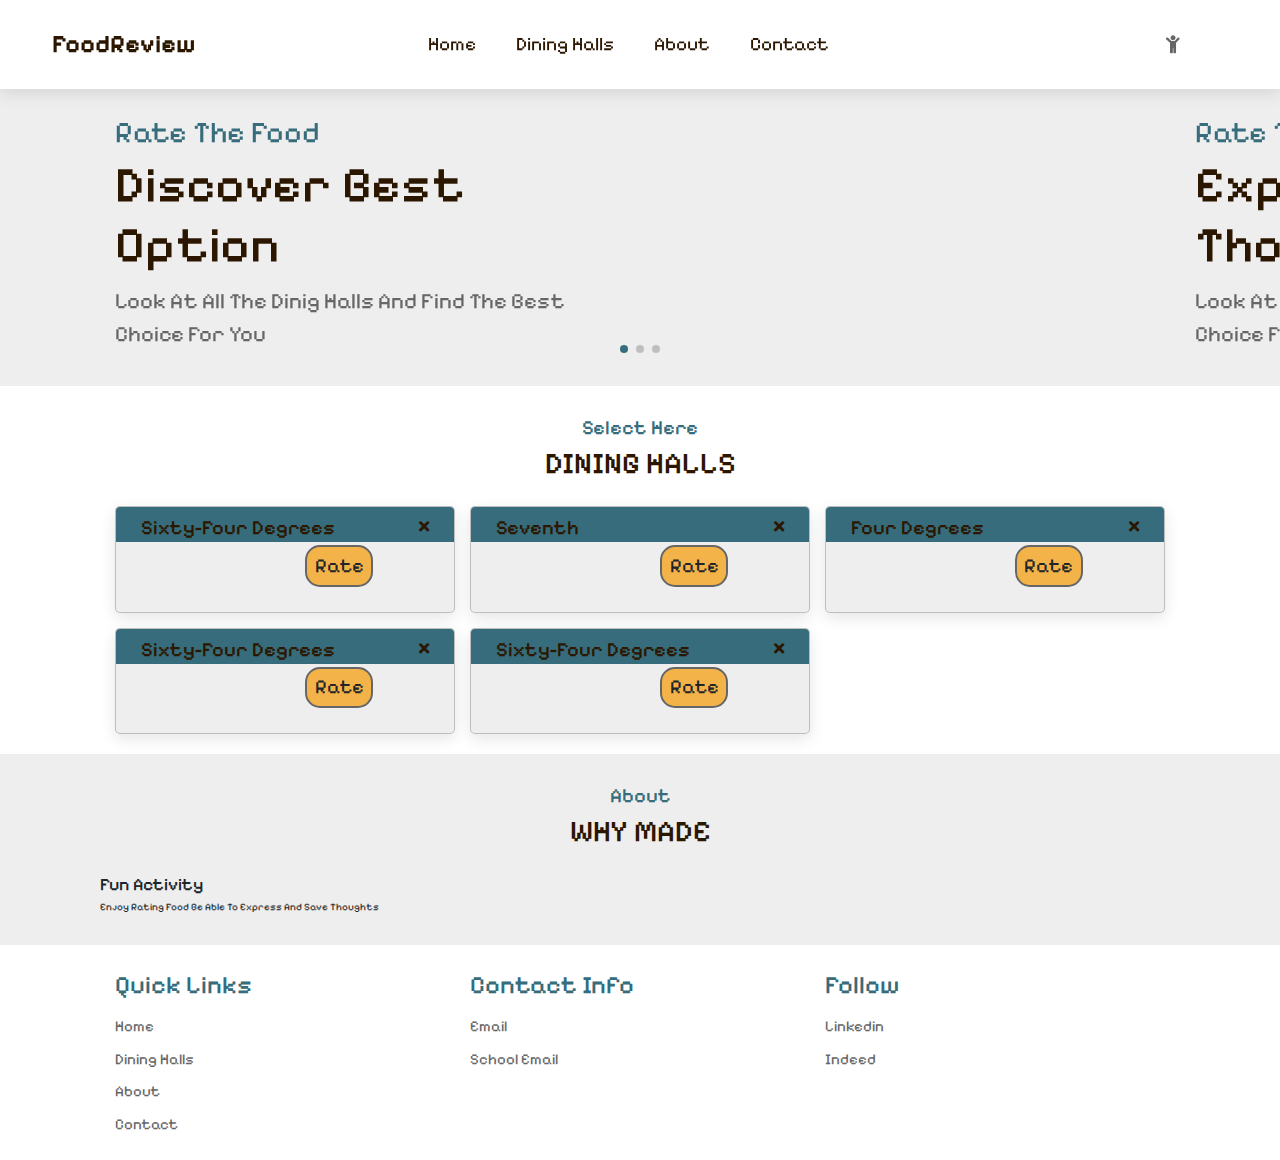
==== index.html @ 7d435344 "Add files via upload" ====
<!doctype html>
<html lang="en">
  <head>
    <title>Food Review</title>
    <!-- Required meta tags -->
    <meta charset="utf-8">
    <meta http-equiv="X-UA-Compatible" content="IE=edge">
    <meta name="viewport" content="width=device-width, initial-scale=1, shrink-to-fit=no">

    <link rel="stylesheet" href="https://unpkg.com/swiper/swiper-bundle.min.css"/>

    <!--font awesome cdn link (can change it later to own font)-->
    <link rel="stylesheet" href="https://cdnjs.cloudflare.com/ajax/libs/font-awesome/5.15.3/css/all.min.css">
    <!--CSS sheet-->
    <link rel="stylesheet" href="style.css">
    <!-- Bootstrap CSS -->
    <link rel="stylesheet" href="https://stackpath.bootstrapcdn.com/bootstrap/4.3.1/css/bootstrap.min.css" integrity="sha384-ggOyR0iXCbMQv3Xipma34MD+dH/1fQ784/j6cY/iJTQUOhcWr7x9JvoRxT2MZw1T" crossorigin="anonymous">
  </head>

  <body>
<!--head section starts-->
    <header>
        <!--maybe can make my own logo and put it there-->
        <div class="header-container">
        <a href="#" class="logo"><img src = "images/notebook.png" alt=""></img>FoodReview</a>
        <nav class="navbar">
            <!--can change it to the different webpages-->
            <a href="#home" class="active">Home</a>
            <a href="#dishes" >Dining Halls</a>
            <a href="#about" >About</a>
            <a href="#footer">Contact</a>
        </nav>

        <div class="icons">
        <i class="fas fa-bars" id="menu-bars"></i>
        <i class="fa fa-child" id="signup"></i>
     
        </div>
    </div>
    </header>

    <!--Home section starts-->
    <section class ="home" id="home">
        <div class="swiper-container home-slider">
            <div class="swiper-wrapper wrapper">
                <div class="swiper-slide slide">
                    <div class="content">
                        <span> Rate the Food</span>
                        <h3>Discover Best Option</h3>
                        <p>Look at all the dinig halls and find the best choice
                        for you</p>
                    </div>
                    <div class="image">
                        <img src="images/img4.png" alt="">
                    </div>
                </div>
                <div class="swiper-slide slide">
                    <div class="content">
                        <span> Rate the Food</span>
                        <h3>Express Your Thoughts</h3>
                        <p>Look at all the dinig halls and find the best choice 
                        for you</p>
                    </div>
                    <div class="image">
                        <img src="images/img2.png" alt="">
                    </div>
                </div>
                <div class="swiper-slide slide">
                    <div class="content">
                        <span> Rate the Food</span>
                        <h3>Which Dining Hall is Best</h3>
                        <p>Look at all the dinig halls and find the best choice 
                        for you</p>
                    </div>
                    <div class="image">
                        <img src="images/img1.png" alt="">
                    </div>
                </div>

            </div>

            <div class="swiper-pagination"></div>
        </div>

    </section>

    <!--Dining halls-->
    <section class="dishes" id="dishes">
        <h3 class="sub-heading">Select Here</h3>
        <h1 class="heading">Dining Halls</h1>
        <div class="box-container">
        <div class="box">
            <!--can change to diff shape maybe more computer related-->
            <a class="fa fa-times"></a>
            <h3>Sixty-Four Degrees</h3>
            <img src="images/sixth.png" alt="">
            <!--stars too be added-->
            <a href="" class="btn">     Rate     </a>
            <!--and buttons and price-->
        </div>
        <div class="box">
            <!--can change to diff shape maybe more computer related-->
            <a class="fa fa-times"></a>
            <h3>Seventh</h3>
            <img src="images/warren1.jpg" alt="">
            <!--stars too be added-->
            <a href="warren.html" class="btn">     Rate     </a>
            <!--and buttons and price-->
        </div>
        <div class="box">
            <!--can change to diff shape maybe more computer related-->
            <a class="fa fa-times"></a>
            <h3>Four Degrees</h3>
            <img src="images/revelle.png" alt="">
            <!--stars too be added-->
            <a href="" class="btn">     Rate     </a>
            <!--and buttons and price-->
        </div>
        <div class="box">
            <!--can change to diff shape maybe more computer related-->
            <a  class="fa fa-times"></a>
            <h3>Sixty-Four Degrees</h3>
            <img src="images/img1.png" alt="">
            <!--stars too be added-->
            <a href="" class="btn">     Rate     </a>
            <!--and buttons and price-->
        </div>
        <div class="box">
            <!--can change to diff shape maybe more computer related-->
            <a class="fa fa-times"></a>
            <h3>Sixty-Four Degrees</h3>
            <img src="images/thurgod.png" alt="">
            <!--stars too be added-->
            <a href="" class="btn">     Rate     </a>
            <!--and buttons and price-->
        </div>
    </div>
            </section>

    <!--About section-->
          <section class="about" id="about">
            <h3 class="sub-heading">About</h3>
            <h1 class="heading">Why made</h1>
            <div class="row">
                <div class="image">
                    <img src="images/computer.png" alt="">

                </div>

                <div class="content">
                    <h3>Fun activity</h3>
                    <p> Enjoy rating food be able to express and save Thoughts

                    </p>
                </div>
            </div>

          </section>  

          <!--footer-->
          <section class="footer" id="footer">
            <div class="box-container">
                <div class="box">
                    <h3>Quick Links</h3>
                    <a href="">home</a>
                    <a href="">dining halls</a>
                    <a href="">about</a>
                    <a href="">contact</a>
                </div>
                <div class="box">
                    <h3>Contact Info</h3>
                    <a href="">email</a>
                    <a href="">school email</a>
                </div>
                <div class="box">
                    <h3>follow</h3>
                    <a href="">linkedin</a>
                    <a href="">indeed</a>
                </div>

            </div>


          </section>

    
    <script src="https://unpkg.com/swiper/swiper-bundle.min.js"></script>
    <!-- Optional JavaScript -->
    <script src="custom.js"></script>
    <!-- jQuery first, then Popper.js, then Bootstrap JS -->
    <script src="https://code.jquery.com/jquery-3.3.1.slim.min.js" integrity="sha384-q8i/X+965DzO0rT7abK41JStQIAqVgRVzpbzo5smXKp4YfRvH+8abtTE1Pi6jizo" crossorigin="anonymous"></script>
    <script src="https://cdnjs.cloudflare.com/ajax/libs/popper.js/1.14.7/umd/popper.min.js" integrity="sha384-UO2eT0CpHqdSJQ6hJty5KVphtPhzWj9WO1clHTMGa3JDZwrnQq4sF86dIHNDz0W1" crossorigin="anonymous"></script>
    <script src="https://stackpath.bootstrapcdn.com/bootstrap/4.3.1/js/bootstrap.min.js" integrity="sha384-JjSmVgyd0p3pXB1rRibZUAYoIIy6OrQ6VrjIEaFf/nJGzIxFDsf4x0xIM+B07jRM" crossorigin="anonymous"></script>
  </body>
</html>
---- style.css ----
/*issues it glitches out sometimes when made smaller and sometimes sthe slides overlap*/
/*look for retro computer color sceme*/

@import url('https://fonts.googleapis.com/css2?family=Nunito:ital,wght@0,200..1000;1,200..1000&family=Pixelify+Sans:wght@400..700&display=swap');

:root{
    --yellow:#F2AF43;
    --black:#2B1600;
    --light-color:#666;
    --blue:#366c7b;
    --light-yellow:#FFDD83;
    --orange:#2fa3e1;
    --box-shadow:0 .5rem 1.5rem rgba(0,0,0,.1);
}

*{
    font-family: 'Pixelify Sans',sans-serif;
    margin:0; padding:0;
    box-sizing: border-box;
    text-decoration: none;
    outline: none; border: none;
    text-transform: capitalize;
    transition: all .2s linear;
}  

html{
    font-size:62.5%;
    overflow-x:hidden;
    scroll-padding-top:5.5rem ;
    scroll-behavior: smooth;
}

section{
    padding:2rem 9%;
}

/*if i have multiple sections then the background of each section will change with even number*/
section:nth-child(even){
    /*the background of the  FEF1C7image change it later*/
    background:#eee;
}

/*the heading of second ssection*/
.sub-heading{
    text-align: center;
    color:#366c7b;
    font-size: 2rem;
    padding-top: 1rem;
}

.heading{
    text-align:center;
    color:var(--black);
    font-size: 3rem;
    padding-bottom: 2rem;
    text-transform: uppercase;
}




header{
    position:fixed;
    top:0; left: 0; right:0;
    /*change the color of nav bar*/
    background: #ffffff;
    padding:1rem 7%;
    display: flex;
    align-items: center;
    justify-content: space-between;
    z-index:1000;
    box-shadow: var(--box-shadow);
}

.header-container {
    display: flex;
    align-items: center; /* Center items vertically */
    justify-content:space-between; /* Space items out */
    padding:1rem; /* Adjust as needed */
}

header .logo{
    /*the color of Food Review + size change to color scheme later*/
    color:var(--black);
    font-size:2.5rem;
    font-weight: bolder;
    margin-left: -1cm;
}

/*logo change and stuff ! Do change make the website retro game style!!!*/
header .logo img{
    width: 80px;
    margin-top: -7.5px;
    margin-right: -10px;
    
}

.header-container .navbar{
    display: flex;
    gap: 1rem;
    /*make it be in the middle*/
    margin-left: -3cm;
}

.header-container .navbar a{
    /*this changes the size of the hot bar menu lolool and color*/
    font-size:1.9rem;
    border-radius: .5rem;
    padding: .5rem 1.5rem;
    color:var(--black);
}


/* Icons styling */
.header-container .icons {
    display: flex;
    gap: 1rem; /* Adjust spacing between icons */
    align-items: center;
}

/* Adjust icon sizes if needed */
.header-container .icons i {
    font-size: 1.8rem; /* Adjust size as needed */
    color: var(--light-color); /* Adjust color if needed */
}


/*the hover bar and home button*/
header .navbar a:hover{
    color:#ffffff;
    background:#366c7b;
}

header .icons i,
header .icons a{
    /*change the curosor if prefered*/
    cursor:pointer;
}

/*makes sure it is not displayed */
header .icons #menu-bars{
    display:none;
}

.home .home-slider .slide{
    display: flex;
    align-items: center;
    flex-wrap:wrap;
    gap:9rem;
    padding-top:9rem;
}

.home .home-slider .slide .content{
    flex:1 1 45rem;
}

.home .home-slider .slide .image{
    flex:1 1 45rem;
}

/*to fix the image to maek better later*/
.home .home-slider .slide .image img{
    width:80%;
    margin-top: 5rem;
    margin-bottom: 5rem;
    border-radius: 100%;
    overflow: hidden;
}

.home .home-slider .slide .content span{
    /*can change the color Rate the Food is in green change to diff / also font*/
    color:#366c7b;
    font-size: 3rem;
    overflow: hidden;
}

.home .home-slider .slide .content h3{
    color:var(--black);
    font-size: 7rem;
    overflow: hidden;
}

.home .home-slider .slide .content p{
    color:var(--light-color);
    font-size: 2.2rem;
    padding:.5rem 0;
    line-height: 1.5;
    overflow: hidden;
}

.home .home-slider {
    position: relative;
}

.swiper-pagination-bullet-active{
    /*the little circle in the bottom change the color*/
    background: #366c7b;
}

/*the size of the content all together*/
.home .home-slider .slide .content h3{
    font-size:5rem;
}

.dishes .box-container{
    display: grid;
    grid-template-columns: repeat(auto-fit,minmax(32rem, 1fr));
    gap:1.5rem;
}

.dishes .box-container .box{
    padding: 2.5rem;
    background:#eee;
    border-radius: .5rem;
    border:.1rem solid rgba(0,0,0,.2);
    box-shadow: var(--box-shadow);
    position: relative;
    overflow: hidden;
}


.dishes .box-container .box .fa-times{
    position: absolute;
    top:0rem;
    background: #366c7b;
    border-width: 50%;
    height:4rem;
    width:100rem;
    line-height:5rem;
    display: flex;
    align-items: right;
    justify-content: center;
    /*size of heart*/
    font-size:1.5rem;
    color:var(--black);
   
}

.dishes .box-container .fa-times{
    position: absolute;
    right:-47rem;
    margin-top: -5px;
}

/*size of image inside the dining hall thing */
.dishes .box-container .box img{
    margin:1rem 0;
    margin-left: 2.2rem;
    margin-top: 2rem;
    width:85%;
    height: auto;
}

.dishes .box-container .box h3{
    color:var(--black);
    font-size: 2rem;
    position: relative;
    z-index: 1;
    margin-top: -16px;
}

.dishes .box-container .btn{
    border:2px solid #666;
    border-radius: 15px;
    background: #F4B349;
    font-size: 2rem;
    margin-left: 14rem;
}


.about .row{
    display: flex;
    flex-wrap: wrap;
    gap: 1.5rem;
    align-items: center;
    flex-direction: row-reverse;
    
}

.about .row .image{
    flex:1 1 45rem;
}

.about .row .image img{
    width: 55%;
}
   
.about .image img{
    margin-left: 13cm;
}

.footer .box-container{
    display:grid;
    grid-template-columns: repeat(auto-fit,minmax(25rem,1fr));
    gap:1.5rem;

}
.footer .box-container .box h3{
    padding:.5rem 0;
    font-size: 2.5rem;
    color:#366c7b;
}

/*how to change the font*/
.footer .box-container .box a{
    font-family: "Pixelify Sans", sans-serif;
    padding:.5rem 0;
    font-size: 2.5rem;
    color:var(--black);
}

.footer .box-container .box a{
    font-family: "Pixelify Sans", sans-serif;
    display: block;
    padding: .5rem 0;
    font-size: 1.5rem;
    color:var(--light-color);
}

.footer .box-container .box a:hover{
    color:var(--yellow);
    text-decoration:underline;
}   


/*media quieres*/
@media(max-width:991px){
    html{
        font-size:55%;
    }

    header{
        padding:1rem 2rem;
    }

    section{
        padding:2rem;
    }

    .home .home-slider .slide .image img{
        width:85%;
        border-radius: 100%;
        margin: 1cm;
}

.home .home-slider .slide .content span{
    /*can change the color Rate the Food is in green change to diff / also font*/
    font-size: 2rem;
    overflow: hidden;
}

.home .home-slider .slide .content h3{
    font-size: 5rem;
    overflow: hidden;
}

.home .home-slider .slide .content p{
    padding:.5rem 0;
    line-height: 1.5;
    overflow: hidden;
}

header .logo img{
    width: 65px;
   
    
}
.about .image img{
    margin-left: 5cm;
}


}

@media(max-width:768px){
    header .icons #menu-bars{
        display:inline-block;
    }

    
    

    header .navbar{
        position: absolute;
        top:100%; left:0; right:0;
        background: #ffffff;
        /*the color i want for the boxes surronidng it*/
        border-top: .1rem solid rgba(0,0,0,.2);
        border-bottom: .1rem solid rgba(0,0,0,.2);
        padding:1rem;
        /*puts it away into nav bar sandwich*/
        clip-path:polygon(0 0,100% 0,100% 0, 0 0);
    }

    header .navbar.active{
        clip-path: polygon(0 0,100% 0,100% 100%, 0 100%);
    }

    header .navbar a{
        display: block;
        padding:1.5rem;
        margin:1rem;
        font-size:2rem;
        background: #eee;
    }
    header .logo{
        margin-left: 0.5cm;
    }

    .header-container .navbar{
        margin-left: 0cm;
    }

    
   
}

@media(max-width:991px){
    html{
        font-size:50%;
    }

}
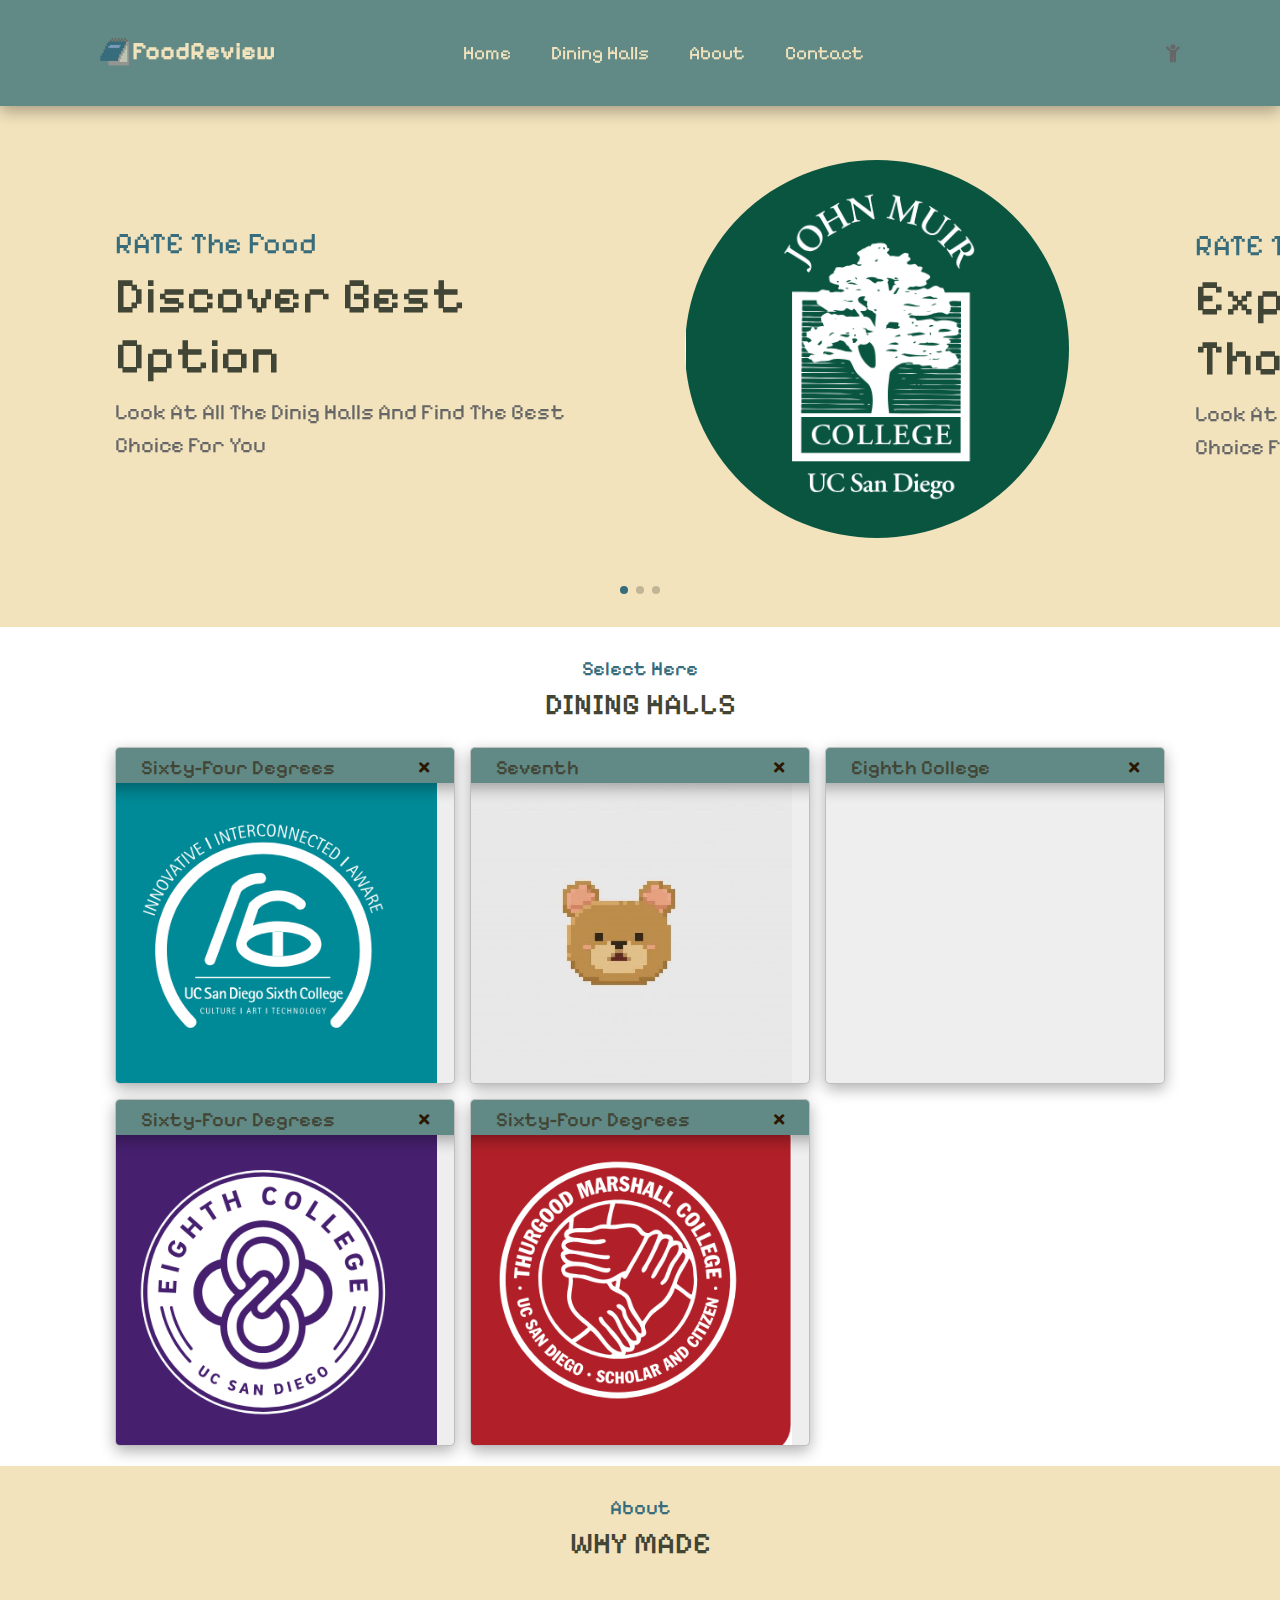
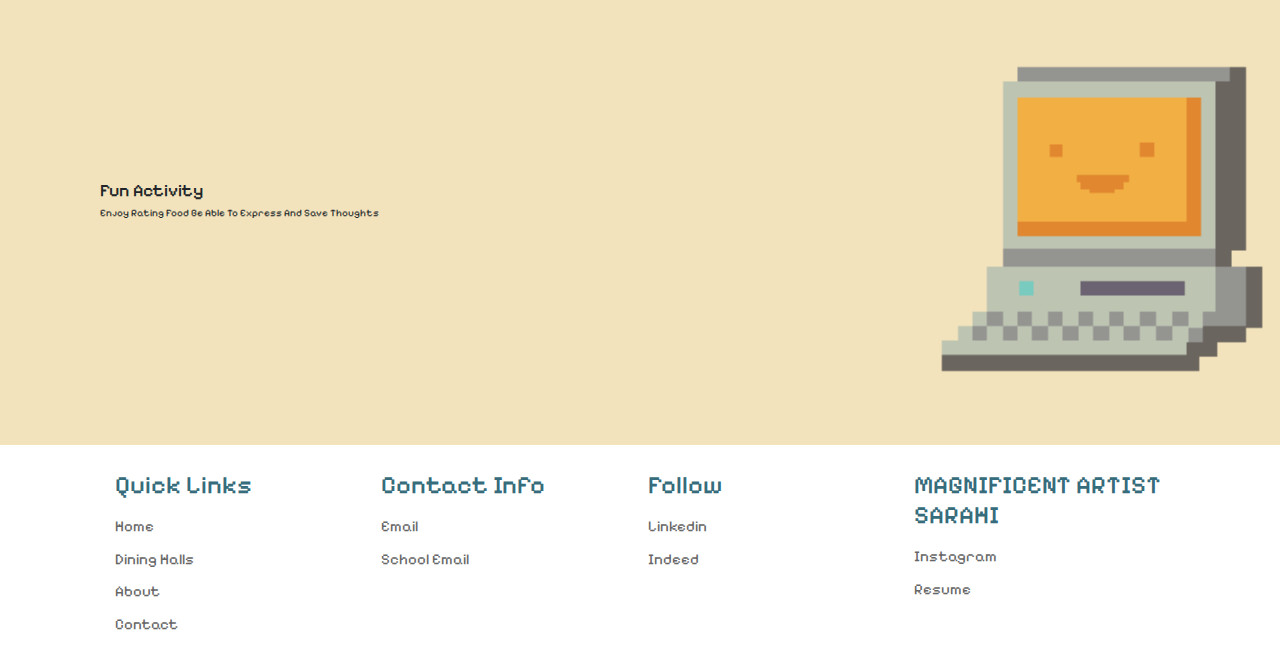
==== commit bf074485: "Add files via upload" ====
--- a/index.html
+++ b/index.html
@@ -3,7 +3,7 @@
   <head>
     <title>Food Review</title>
     <!-- Required meta tags -->
-    <meta charset="utf-8">
+    <meta charset="UTF-8">
     <meta http-equiv="X-UA-Compatible" content="IE=edge">
     <meta name="viewport" content="width=device-width, initial-scale=1, shrink-to-fit=no">
 
@@ -45,29 +45,29 @@
             <div class="swiper-wrapper wrapper">
                 <div class="swiper-slide slide">
                     <div class="content">
-                        <span> Rate the Food</span>
+                        <span> rATE the Food</span>
                         <h3>Discover Best Option</h3>
                         <p>Look at all the dinig halls and find the best choice
                         for you</p>
                     </div>
                     <div class="image">
-                        <img src="images/img4.png" alt="">
+                        <img src="images/img3.png" alt="">
                     </div>
                 </div>
                 <div class="swiper-slide slide">
                     <div class="content">
-                        <span> Rate the Food</span>
+                        <span> rATE the Food</span>
                         <h3>Express Your Thoughts</h3>
                         <p>Look at all the dinig halls and find the best choice 
                         for you</p>
                     </div>
                     <div class="image">
-                        <img src="images/img2.png" alt="">
+                       <img src="images/img2.png" alt="">
                     </div>
                 </div>
                 <div class="swiper-slide slide">
                     <div class="content">
-                        <span> Rate the Food</span>
+                        <span> rATE the Food</span>
                         <h3>Which Dining Hall is Best</h3>
                         <p>Look at all the dinig halls and find the best choice 
                         for you</p>
@@ -93,46 +93,43 @@
             <!--can change to diff shape maybe more computer related-->
             <a class="fa fa-times"></a>
             <h3>Sixty-Four Degrees</h3>
+            <a href="sixth.php">
             <img src="images/sixth.png" alt="">
+            </a>
+        </div>
+        <div class="box">
+            <!--can change to diff shape maybe more computer related-->
+            <a class="fa fa-times"></a>
+            <h3>Seventh</h3>
+            <a href="warren.php">   
+            <img src="images/warren1.jpg" alt="" href="warren.php">
             <!--stars too be added-->
-            <a href="" class="btn">     Rate     </a>
+             </a>
             <!--and buttons and price-->
         </div>
         <div class="box">
             <!--can change to diff shape maybe more computer related-->
             <a class="fa fa-times"></a>
-            <h3>Seventh</h3>
-            <img src="images/warren1.jpg" alt="">
-            <!--stars too be added-->
-            <a href="warren.html" class="btn">     Rate     </a>
-            <!--and buttons and price-->
-        </div>
-        <div class="box">
-            <!--can change to diff shape maybe more computer related-->
-            <a class="fa fa-times"></a>
-            <h3>Four Degrees</h3>
-            <img src="images/revelle.png" alt="">
-            <!--stars too be added-->
-            <a href="" class="btn">     Rate     </a>
-            <!--and buttons and price-->
+            <h3>Eighth College</h3>
+            <a href="eighth.php">
+            <img src="images/eighth-pixeljump.gif" alt="" class="button1" href="eighth.php">
+            </a>
         </div>
         <div class="box">
             <!--can change to diff shape maybe more computer related-->
             <a  class="fa fa-times"></a>
             <h3>Sixty-Four Degrees</h3>
+            <a href="muir.php">
             <img src="images/img1.png" alt="">
-            <!--stars too be added-->
-            <a href="" class="btn">     Rate     </a>
-            <!--and buttons and price-->
+            </a>
         </div>
         <div class="box">
             <!--can change to diff shape maybe more computer related-->
             <a class="fa fa-times"></a>
             <h3>Sixty-Four Degrees</h3>
+            <a href="seventh.php">
             <img src="images/thurgod.png" alt="">
-            <!--stars too be added-->
-            <a href="" class="btn">     Rate     </a>
-            <!--and buttons and price-->
+            </a>
         </div>
     </div>
             </section>
@@ -177,6 +174,11 @@
                     <a href="">linkedin</a>
                     <a href="">indeed</a>
                 </div>
+                <div class="box">
+                    <h3>MAGNIFICENT ARTIST SARAHI</h3>
+                    <a href="">instagram</a>
+                    <a href="">resume</a>
+                </div>
 
             </div>
 
--- a/style.css
+++ b/style.css
@@ -10,7 +10,11 @@
     --blue:#366c7b;
     --light-yellow:#FFDD83;
     --orange:#2fa3e1;
-    --box-shadow:0 .5rem 1.5rem rgba(0,0,0,.1);
+    /*C5CCB8 green*/
+    /*blue #96BBBB*/
+    /*whiteF2E3BC */
+    /*eee grey*/
+    --box-shadow:0 .5rem 1.5rem rgba(0, 0, 0, 0.317);
 }
 
 *{
@@ -37,8 +41,11 @@
 /*if i have multiple sections then the background of each section will change with even number*/
 section:nth-child(even){
     /*the background of the  FEF1C7image change it later*/
-    background:#eee;
-}
+    background:#F2E3BC;
+}
+
+
+
 
 /*the heading of second ssection*/
 .sub-heading{
@@ -50,7 +57,7 @@
 
 .heading{
     text-align:center;
-    color:var(--black);
+    color:#414535;
     font-size: 3rem;
     padding-bottom: 2rem;
     text-transform: uppercase;
@@ -63,7 +70,7 @@
     position:fixed;
     top:0; left: 0; right:0;
     /*change the color of nav bar*/
-    background: #ffffff;
+    background: #618985;
     padding:1rem 7%;
     display: flex;
     align-items: center;
@@ -81,7 +88,7 @@
 
 header .logo{
     /*the color of Food Review + size change to color scheme later*/
-    color:var(--black);
+    color:#F2E3BC;
     font-size:2.5rem;
     font-weight: bolder;
     margin-left: -1cm;
@@ -107,7 +114,7 @@
     font-size:1.9rem;
     border-radius: .5rem;
     padding: .5rem 1.5rem;
-    color:var(--black);
+    color:#F2E3BC;
 }
 
 
@@ -128,7 +135,7 @@
 /*the hover bar and home button*/
 header .navbar a:hover{
     color:#ffffff;
-    background:#366c7b;
+    background:#96BBBB;
 }
 
 header .icons i,
@@ -162,6 +169,7 @@
 .home .home-slider .slide .image img{
     width:80%;
     margin-top: 5rem;
+    /**margin-left: -10rem;*/
     margin-bottom: 5rem;
     border-radius: 100%;
     overflow: hidden;
@@ -175,7 +183,7 @@
 }
 
 .home .home-slider .slide .content h3{
-    color:var(--black);
+    color:#414535;
     font-size: 7rem;
     overflow: hidden;
 }
@@ -219,10 +227,12 @@
 }
 
 
+/*THE BOX X*/
 .dishes .box-container .box .fa-times{
     position: absolute;
     top:0rem;
-    background: #366c7b;
+    background: #618985;
+    box-shadow: var(--box-shadow);
     border-width: 50%;
     height:4rem;
     width:100rem;
@@ -245,27 +255,22 @@
 /*size of image inside the dining hall thing */
 .dishes .box-container .box img{
     margin:1rem 0;
-    margin-left: 2.2rem;
-    margin-top: 2rem;
-    width:85%;
+    margin-left: -5rem;
+    margin-top: -2.5rem;
+    margin-bottom: -5rem;
+    width:120%;
     height: auto;
 }
 
 .dishes .box-container .box h3{
-    color:var(--black);
+    color:#414535;
     font-size: 2rem;
     position: relative;
     z-index: 1;
-    margin-top: -16px;
-}
-
-.dishes .box-container .btn{
-    border:2px solid #666;
-    border-radius: 15px;
-    background: #F4B349;
-    font-size: 2rem;
-    margin-left: 14rem;
-}
+    margin-top: -17px;
+}
+
+
 
 
 .about .row{
@@ -306,7 +311,7 @@
     font-family: "Pixelify Sans", sans-serif;
     padding:.5rem 0;
     font-size: 2.5rem;
-    color:var(--black);
+    color:#414535;
 }
 
 .footer .box-container .box a{
@@ -321,6 +326,20 @@
     color:var(--yellow);
     text-decoration:underline;
 }   
+
+.button1 {
+    width: 200px; /* Adjust width as needed */
+    height: auto; /* Maintain aspect ratio */
+    background: url('images/eighth-pixeljump.gif') no-repeat center center;
+    background-size: cover; /* Ensure the image covers the area */
+    transition: background 0.3s ease; /* Smooth transition for hover effect */
+}
+
+/* Set up the hover state of the image */
+.button1:hover {
+    background: url('images/eighth-pixel.png') no-repeat center center;
+    background-size: cover; /* Ensure the hover image covers the area */
+}
 
 
 /*media quieres*/
